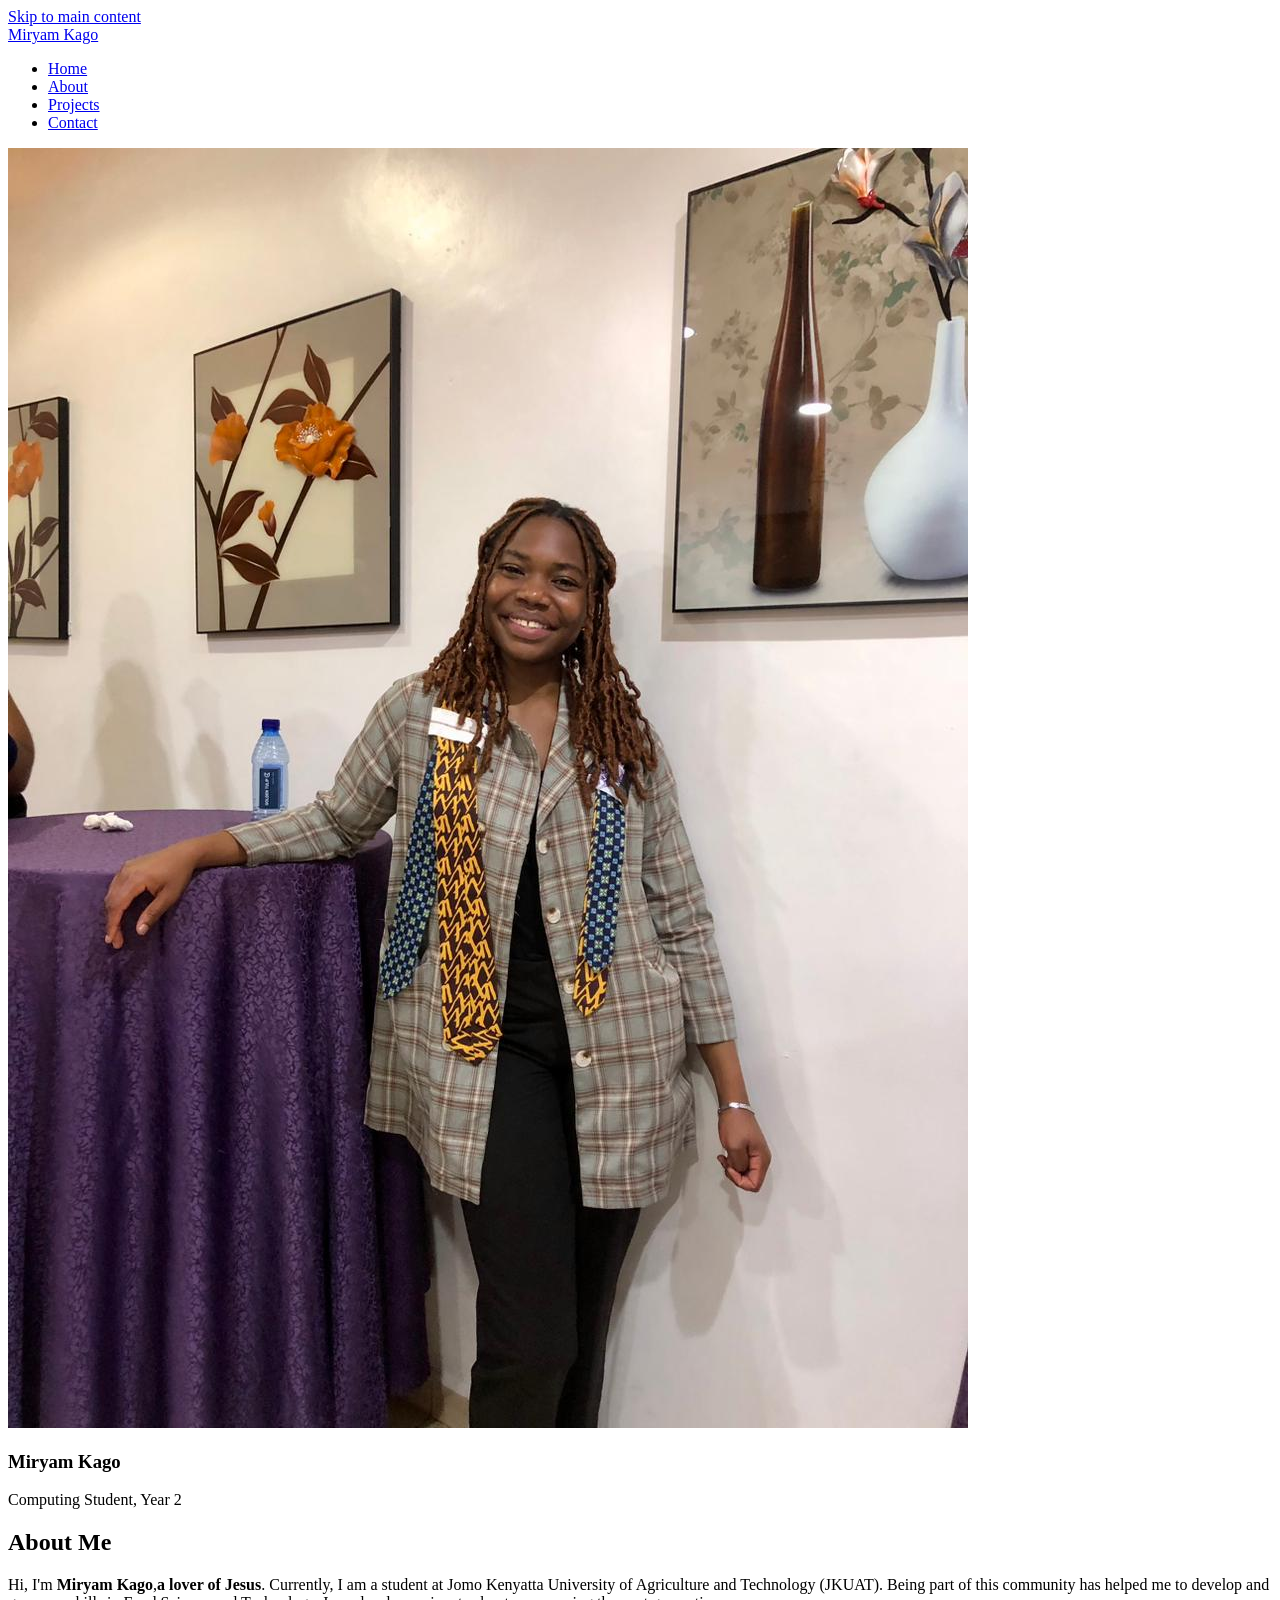
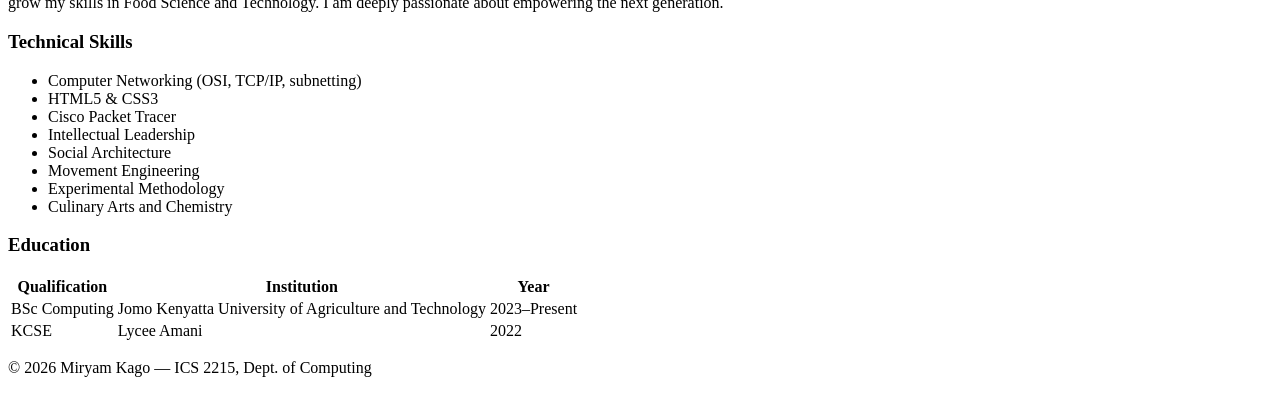
==== about.html @ 1cde58f8 "Add files via upload" ====
<!-- Paste this into EVERY HTML file and customise the <title> and <main> -->
<!DOCTYPE html>
<html lang="en">
<link rel="stylesheet" href="style.css">
  <meta charset="UTF-8">
  <!-- REQUIRED for responsive design on mobile -->
  <meta name="viewport" content="width=device-width, initial-scale=1.0">
  <meta name="description" content="Portfolio of [Your Name] — Computing student at [University]">
  <title> Miryam Kago | Portfolio</title>
  <link rel="preconnect" href="https://fonts.googleapis.com">
<link rel="preconnect" href="https://fonts.gstatic.com" crossorigin>
<link href="https://fonts.googleapis.com/css2?family=Playfair+Display:ital,wght@0,400..900;1,400..900&display=swap" rel="stylesheet">
  <link rel="stylesheet" href="css/style.css">
</head>
<body>

  <!-- Skip link: allows keyboard users to skip the nav -->
  <a href="#main" class="skip-link">Skip to main content</a>

  <header>
    <div class="container">
      <a href="index.html" class="logo"> Miryam Kago</a>
      <nav aria-label="Main navigation">
        <ul>
          <!-- Add class="active" to the current page's link -->
          <li><a href="index.html">Home</a></li>
          <li><a href="about.html"class="active">About</a></li>
          <li><a href="projects.html">Projects</a></li>
          <li><a href="contact.html">Contact</a></li>
        </ul>
      </nav>
    </div>
  </header>

  <main id="main">
    <section class="container">
        <section class="about-section">
  <div class="container about-grid">

    <aside>
      <!-- Profile photo -->
      <img src="IMG-20250907-WA0014.jpg"
           alt= "IMG-20250907-WA0014.jpg" — profile photo
           class="profile-img">
      <h3>Miryam Kago</h3>
      <p class="role">Computing Student, Year 2</p>
    </aside>

    <div>
      <h2>About Me</h2>
      <p>Hi, I'm <strong>Miryam Kago</strong>,<strong>a lover of Jesus</strong>.  Currently, I am a student at Jomo Kenyatta University of Agriculture and Technology (JKUAT).
        Being part of this community has helped me to develop and grow my skills in Food Science and Technology.
        I am deeply passionate about empowering the next generation.</p>

      <h3>Technical Skills</h3>
      <ul class="skills-list">
        <li>Computer Networking (OSI, TCP/IP, subnetting)</li>
        <li>HTML5 & CSS3</li>
        <li>Cisco Packet Tracer</li>
        <li>Intellectual Leadership</li>
        <li>Social Architecture</li>
        <li>Movement Engineering</li>
        <li>Experimental Methodology</li>
        <li>Culinary Arts and Chemistry</li>
      </ul>

      <h3>Education</h3>
      <table>
        <thead>
         <tr><th>Qualification</th><th>Institution</th><th>Year</th></tr>
        </thead>
        <tbody>
          <tr><td>BSc Computing</td><td>Jomo Kenyatta University of Agriculture and Technology</td><td>2023–Present</td></tr>
          <tr><td>KCSE</td><td>Lycee Amani</td><td>2022</td></tr>
        </tbody>
      </table>
    </div>
  </div>
</section>
        
</section>
  </main>

  <footer>
    <div class="container">
      <p>&copy; <span id="year"></span> Miryam Kago — ICS 2215, Dept. of Computing</p>
    </div>
  </footer>
  <script>document.getElementById('year').textContent = new Date().getFullYear();</script>
</body>
</html>
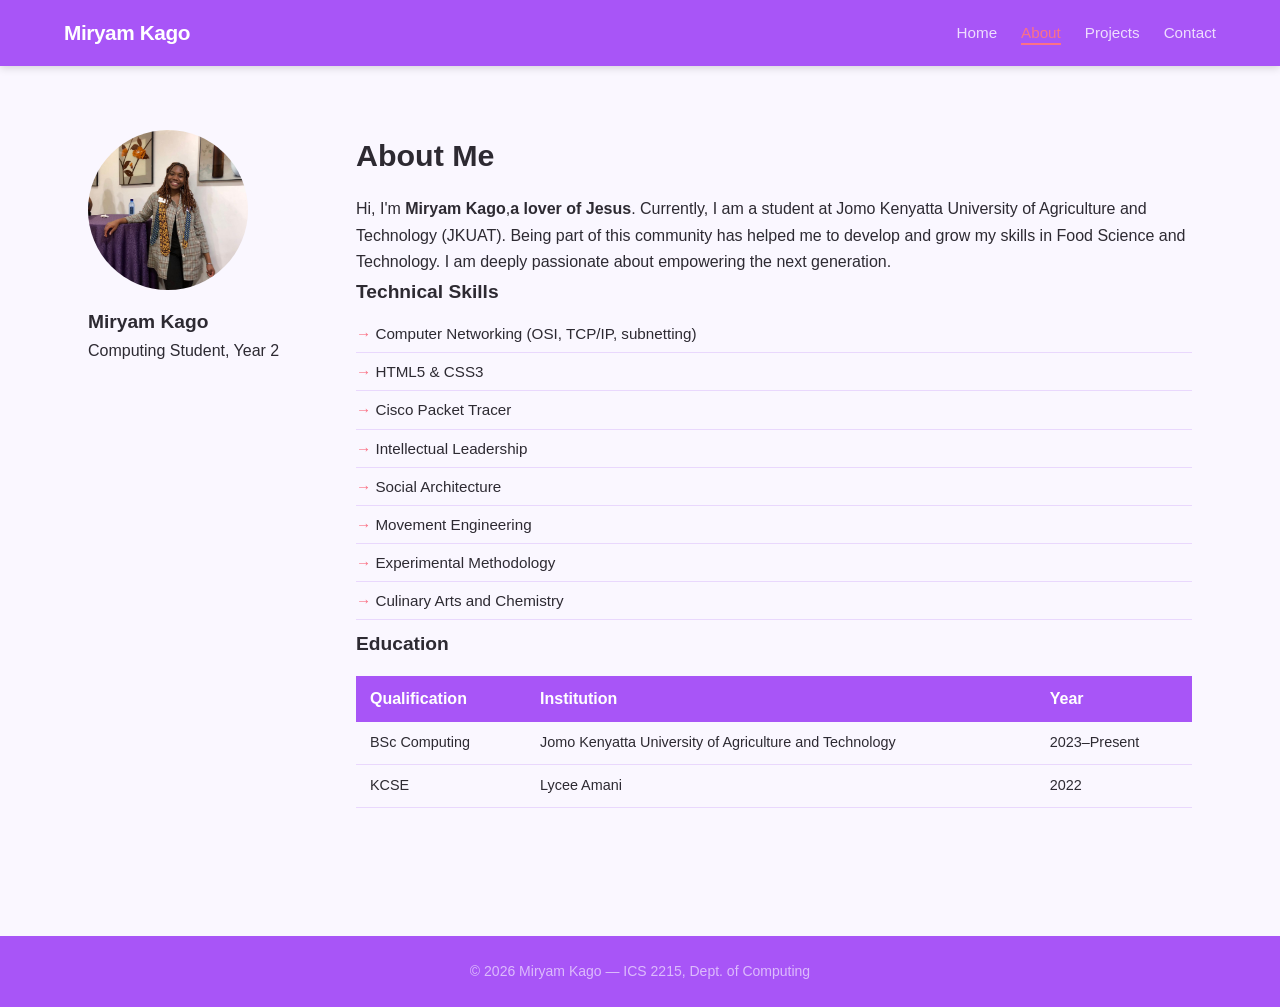
==== commit 84edd078: "Update about.html" ====
--- a/about.html
+++ b/about.html
@@ -1,7 +1,7 @@
 <!-- Paste this into EVERY HTML file and customise the <title> and <main> -->
 <!DOCTYPE html>
 <html lang="en">
-<link rel="stylesheet" href="style.css">
+<link rel="stylesheet" href="images/css/style.css">
   <meta charset="UTF-8">
   <!-- REQUIRED for responsive design on mobile -->
   <meta name="viewport" content="width=device-width, initial-scale=1.0">
@@ -88,4 +88,4 @@
   </footer>
   <script>document.getElementById('year').textContent = new Date().getFullYear();</script>
 </body>
-</html>+</html>
--- a/images/css/style.css
+++ b/images/css/style.css
@@ -0,0 +1,279 @@
+/* === 1. RESET & BOX-SIZING === */
+*, *::before, *::after {
+  box-sizing: border-box;
+  margin: 0;
+  padding: 0;
+}
+
+/* === 2. CSS CUSTOM PROPERTIES (change these to personalise) === */
+:root {
+  /* Primary theme (soft feminine + professional) */
+  --clr-primary:   #A855F7;   /* Elegant purple */
+  --clr-secondary: #F472B6;   /* Soft pink */
+  --clr-accent:    #FB7185;   /* Rose accent for buttons */
+
+  /* Text */
+  --clr-text:      #2D2A32;   /* Deep neutral for readability */
+  --clr-muted:     #7C7A85;   /* Soft muted grey */
+
+  /* Backgrounds */
+  --clr-bg:        #FAF7FF;   /* Very light lavender */
+  --clr-surface:   #FFFFFF;   /* Cards/containers */
+  --clr-white:     #FFFFFF;
+
+  /* Borders & UI */
+  --clr-border:    #E9D8FD;   /* Light purple border */
+  --clr-hover:     #9333EA;   /* Darker purple for hover */
+  --clr-focus:     rgba(168, 85, 247, 0.25);
+
+  /* Gradients */
+  --gradient-main: linear-gradient(135deg, #A855F7, #F472B6);
+  --gradient-soft: linear-gradient(135deg, #FBCFE8, #E9D5FF);
+
+  /* Shadows */
+  --shadow-sm:     0 2px 8px rgba(168, 85, 247, 0.08);
+  --shadow-md:     0 6px 18px rgba(168, 85, 247, 0.12);
+  --shadow-lg:     0 12px 28px rgba(168, 85, 247, 0.18);
+
+  /* Layout */
+  --radius-sm:     8px;
+  --radius-md:     14px;
+  --radius-lg:     20px;
+  --max-width:     1200px;
+
+  /* Typography tweaks */
+  --letter-spacing: 0.3px;
+  --line-height:    1.6;
+}
+  
+
+/* === 3. BASE TYPOGRAPHY === */
+body {
+  font-family: 'Playfair Display',sans-serif;
+  font-size: 16px;
+  line-height: 1.65;
+  color: var(--clr-text);
+  background: var(--clr-bg);
+}
+h1 { font-size: clamp(2rem, 5vw, 3.5rem); line-height: 1.15; }
+h2 { font-size: 1.9rem; margin-bottom: 1rem; }
+h3 { font-size: 1.2rem; }
+a  { color: var(--clr-primary); }
+img{ max-width: 100%; height: auto; display: block; }
+
+/* === 4. LAYOUT CONTAINER === */
+.container {
+  max-width: var(--max-width);
+  margin: 0 auto;
+  padding: 0 1.5rem;
+}
+
+/* === 5. SKIP LINK (accessibility) === */
+.skip-link {
+  position: absolute;
+  top: -100px;
+  left: 0;
+  background: var(--clr-primary);
+  color: white;
+  padding: 0.5rem 1rem;
+  z-index: 9999;
+  text-decoration: none;
+}
+.skip-link:focus { top: 0; }
+
+/* === 6. HEADER + NAVIGATION (Flexbox) === */
+header {
+  background: var(--clr-primary);
+  padding: 1rem 0;
+  position: sticky;
+  top: 0;
+  z-index: 100;
+  box-shadow: 0 2px 8px rgba(0,0,0,0.15);
+}
+header .container {
+  display: flex;              /* FLEXBOX — row layout */
+  justify-content: space-between;
+  align-items: center;
+  flex-wrap: wrap;
+  gap: 0.75rem;
+}
+.logo {
+  font-size: 1.3rem;
+  font-weight: 700;
+  color: white;
+  text-decoration: none;
+  letter-spacing: -0.02em;
+}
+nav ul  { list-style: none; display: flex; gap: 1.5rem; }
+nav a   {
+  color: rgba(255,255,255,0.8);
+  text-decoration: none;
+  font-size: 0.95rem;
+  font-weight: 500;
+  padding-bottom: 2px;
+  border-bottom: 2px solid transparent;
+  transition: all 0.2s;
+}
+nav a:hover, nav a.active {
+  color: var(--clr-accent);
+  border-bottom-color: var(--clr-accent);
+}
+
+/* === 7. HERO SECTION === */
+.hero {
+  background: var(--clr-primary);
+  color: white;
+  padding: 6rem 1.5rem;
+  text-align: center;
+}
+.hero .accent { color: var(--clr-accent); }
+.hero .tagline {
+  font-size: 1.15rem;
+  opacity: 0.75;
+  margin: 0.75rem 0 0.5rem;
+}
+.hero p {
+  max-width: 580px;
+  margin: 0 auto 2rem;
+  opacity: 0.85;
+  font-size: 1.05rem;
+}
+.hero-btns { display: flex; gap: 1rem; justify-content: center; flex-wrap: wrap; }
+
+/* === 8. BUTTONS === */
+.btn {
+  display: inline-block;
+  padding: 0.8rem 2rem;
+  background: var(--clr-accent);
+  color: #1a0e00;
+  border-radius: var(--radius);
+  text-decoration: none;
+  font-weight: 600;
+  font-size: 0.95rem;
+  border: none;
+  cursor: pointer;
+  transition: transform 0.15s, opacity 0.15s;
+}
+.btn:hover     { opacity: 0.88; transform: translateY(-1px); }
+.btn-outline   {
+  background: transparent;
+  border: 2px solid rgba(255,255,255,0.6);
+  color: white;
+}
+.btn-outline:hover { border-color: white; }
+
+/* === 9. PROJECT CARDS (CSS Grid) === */
+.projects-section { padding: 4rem 0; }
+.cards {
+  display: grid;
+  grid-template-columns: repeat(auto-fit, minmax(260px, 1fr));
+  gap: 1.5rem;
+  padding: 1.5rem 0;
+}
+.card {
+  background: var(--clr-white);
+  border-radius: var(--radius);
+  padding: 1.5rem;
+  border: 1px solid var(--clr-border);
+  box-shadow: var(--shadow);
+  display: flex;
+  flex-direction: column;
+  gap: 0.6rem;
+  transition: transform 0.2s, box-shadow 0.2s;
+}
+.card:hover  { transform: translateY(-3px); box-shadow: 0 8px 24px rgba(0,0,0,0.1); }
+.card-tag {
+  display: inline-block;
+  background: #D6E4F5;
+  color: var(--clr-primary);
+  font-size: 0.72rem;
+  font-weight: 600;
+  padding: 3px 10px;
+  border-radius: 20px;
+  text-transform: uppercase;
+  letter-spacing: 0.05em;
+}
+.card h3    { font-size: 1.1rem; color: var(--clr-primary); }
+.card p     { font-size: 0.9rem; color: var(--clr-muted); flex: 1; }
+.card-link  { margin-top: auto; font-weight: 600; font-size: 0.9rem; }
+
+/* === 10. ABOUT PAGE === */
+.about-section  { padding: 4rem 0; }
+.profile-img    { width: 160px; height: 160px; border-radius: 50%; object-fit: cover; margin-bottom: 1rem; }
+.skills-list    { list-style: none; padding: 0.5rem 0; }
+.skills-list li { padding: 6px 0; border-bottom: 1px solid var(--clr-border); font-size: 0.95rem; }
+.skills-list li::before { content: "→ "; color: var(--clr-accent); font-weight: 700; }
+
+table          { width: 100%; border-collapse: collapse; margin-top: 1rem; }
+table th       { background: var(--clr-primary); color: white; padding: 10px 14px; text-align: left; }
+table td       { padding: 9px 14px; border-bottom: 1px solid var(--clr-border); font-size: 0.9rem; }
+table tr:nth-child(even) td { background: var(--clr-bg); }
+
+/* === 11. CONTACT FORM === */
+.contact-section  { padding: 4rem 0; }
+.contact-form     { max-width: 620px; margin: 0 auto; background: var(--clr-white); padding: 2.5rem; border-radius: var(--radius); border: 1px solid var(--clr-border); box-shadow: var(--shadow); }
+.form-group       { display: flex; flex-direction: column; gap: 6px; margin-bottom: 1.4rem; }
+label             { font-size: 0.875rem; font-weight: 600; color: var(--clr-text); }
+input, select, textarea {
+  width: 100%;
+  padding: 0.65rem 0.9rem;
+  border: 1.5px solid var(--clr-border);
+  border-radius: var(--radius);
+  font-size: 1rem;
+  font-family: inherit;
+  transition: border-color 0.2s, box-shadow 0.2s;
+}
+input:focus, select:focus, textarea:focus {
+  outline: none;
+  border-color: var(--clr-primary);
+  box-shadow: 0 0 0 3px rgba(26,60,110,0.12);
+}
+
+/* === 12. FOOTER === */
+footer {
+  background: var(--clr-primary);
+  color: rgba(255,255,255,0.6);
+  text-align: center;
+  padding: 1.5rem;
+  font-size: 0.875rem;
+  margin-top: 4rem;
+}
+/* === 13. RESPONSIVE MEDIA QUERIES === */
+
+/* Tablet and above — 768px+ */
+@media (min-width: 768px) {
+  .about-grid {
+    display: grid;
+    grid-template-columns: 220px 1fr;
+    gap: 3rem;
+    align-items: start;
+  }
+  .hero { padding: 8rem 1.5rem; }
+}
+
+/* Desktop — 1024px+ */
+@media (min-width: 1024px) {
+  .cards   { grid-template-columns: repeat(3, 1fr); }
+  .hero h1 { font-size: 4rem; }
+}
+
+/* Mobile only — collapse nav to centre-aligned column */
+@media (max-width: 599px) {
+  header .container {
+    flex-direction: column;
+    text-align: center;
+  }
+  nav ul {
+    gap: 1rem;
+    flex-wrap: wrap;
+    justify-content: center;
+  }
+  .hero  { padding: 3.5rem 1rem; }
+  .contact-form { padding: 1.5rem; }
+}
+
+/* Print — hide navigation and buttons */
+@media print {
+  header, footer, .btn, .hero-btns { display: none; }
+  body { font-size: 12pt; color: black; background: white; }
+}
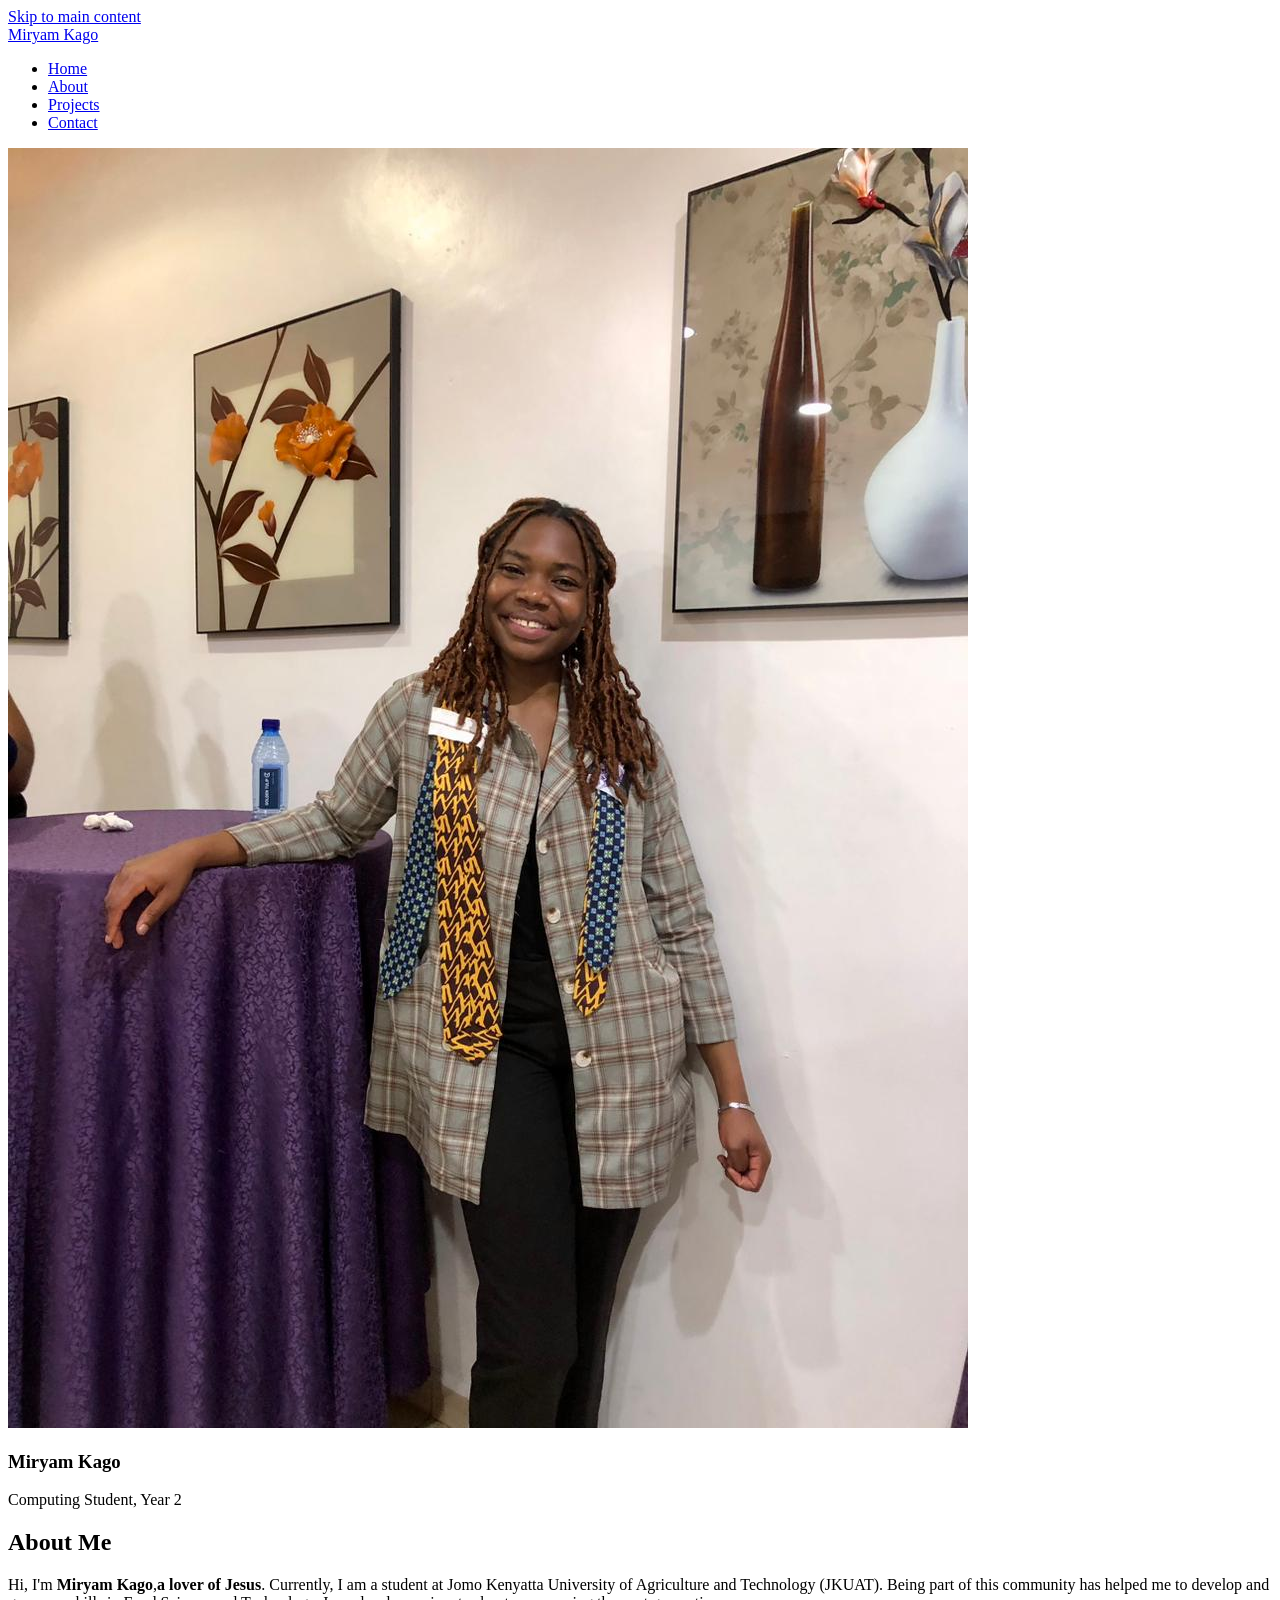
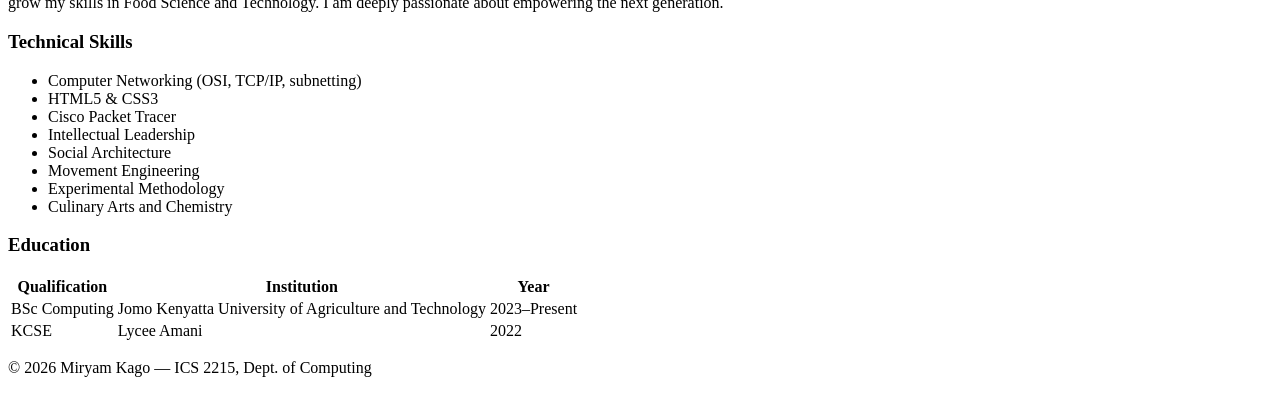
==== commit b2225ceb: "Update about.html" ====
--- a/about.html
+++ b/about.html
@@ -1,7 +1,7 @@
 <!-- Paste this into EVERY HTML file and customise the <title> and <main> -->
 <!DOCTYPE html>
 <html lang="en">
-<link rel="stylesheet" href="images/css/style.css">
+<link rel="stylesheet" href="css/style.css">
   <meta charset="UTF-8">
   <!-- REQUIRED for responsive design on mobile -->
   <meta name="viewport" content="width=device-width, initial-scale=1.0">
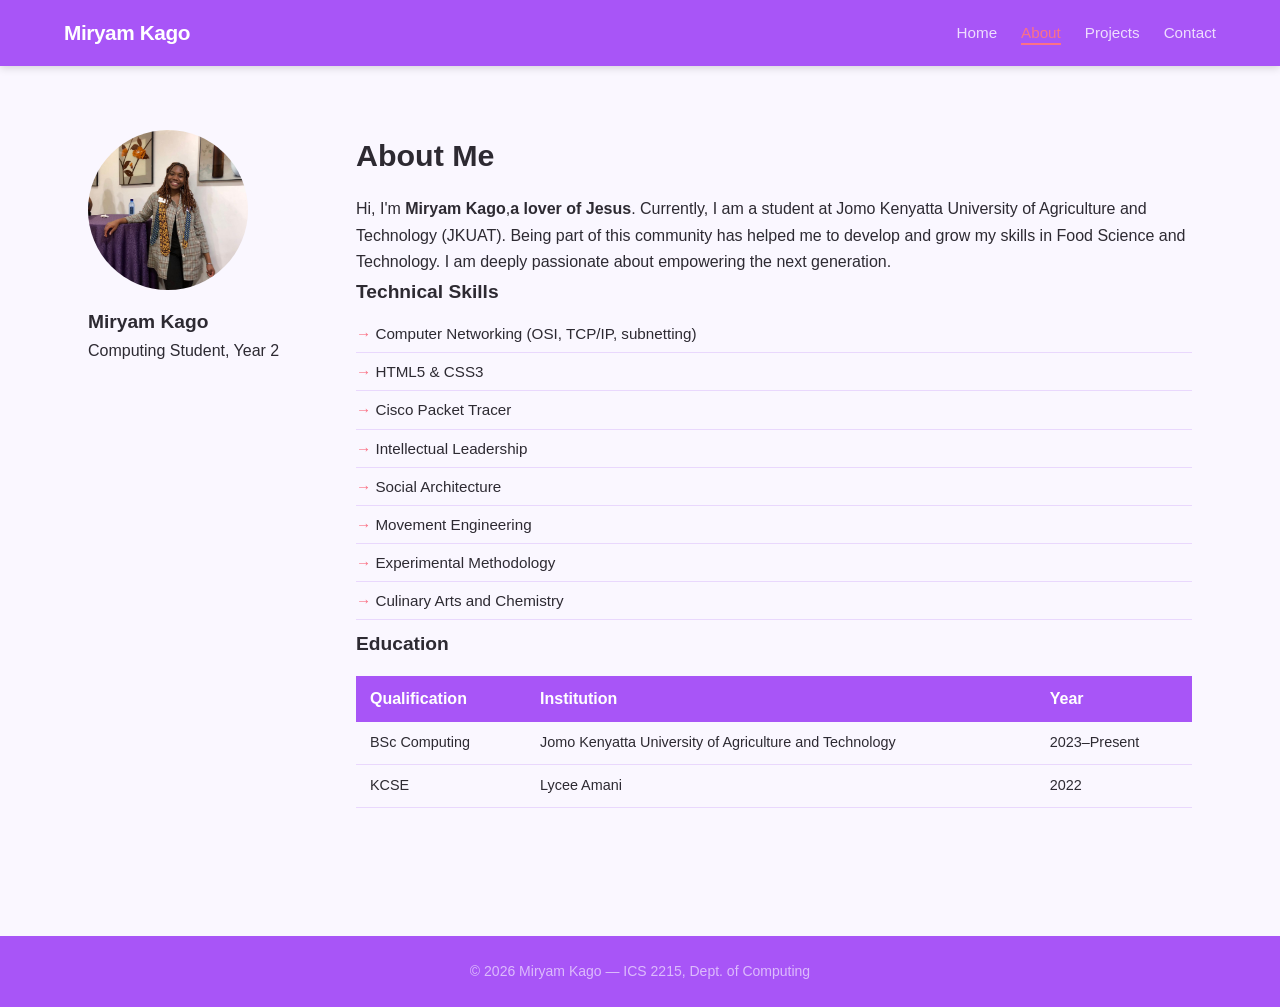
==== commit b4c90876: "Update about.html" ====
--- a/about.html
+++ b/about.html
@@ -1,7 +1,7 @@
 <!-- Paste this into EVERY HTML file and customise the <title> and <main> -->
 <!DOCTYPE html>
 <html lang="en">
-<link rel="stylesheet" href="css/style.css">
+<link rel="stylesheet" href="style.css">
   <meta charset="UTF-8">
   <!-- REQUIRED for responsive design on mobile -->
   <meta name="viewport" content="width=device-width, initial-scale=1.0">
--- a/style.css
+++ b/style.css
@@ -0,0 +1,318 @@
+/* === 1. RESET & BOX-SIZING === */
+*, *::before, *::after {
+  box-sizing: border-box;
+  margin: 0;
+  padding: 0;
+}
+
+/* === 2. CSS CUSTOM PROPERTIES (change these to personalise) === */
+:root {
+  /* Primary theme (soft feminine + professional) */
+  --clr-primary:   #A855F7;   /* Elegant purple */
+  --clr-secondary: #F472B6;   /* Soft pink */
+  --clr-accent:    #FB7185;   /* Rose accent for buttons */
+
+  /* Text */
+  --clr-text:      #2D2A32;   /* Deep neutral for readability */
+  --clr-muted:     #7C7A85;   /* Soft muted grey */
+
+  /* Backgrounds */
+  --clr-bg:        #FAF7FF;   /* Very light lavender */
+  --clr-surface:   #FFFFFF;   /* Cards/containers */
+  --clr-white:     #FFFFFF;
+
+  /* Borders & UI */
+  --clr-border:    #E9D8FD;   /* Light purple border */
+  --clr-hover:     #9333EA;   /* Darker purple for hover */
+  --clr-focus:     rgba(168, 85, 247, 0.25);
+
+  /* Gradients */
+  --gradient-main: linear-gradient(135deg, #A855F7, #F472B6);
+  --gradient-soft: linear-gradient(135deg, #FBCFE8, #E9D5FF);
+
+  /* Shadows */
+  --shadow-sm:     0 2px 8px rgba(168, 85, 247, 0.08);
+  --shadow-md:     0 6px 18px rgba(168, 85, 247, 0.12);
+  --shadow-lg:     0 12px 28px rgba(168, 85, 247, 0.18);
+
+  /* Layout */
+  --radius-sm:     8px;
+  --radius-md:     14px;
+  --radius-lg:     20px;
+  --max-width:     1200px;
+
+  /* Typography tweaks */
+  --letter-spacing: 0.3px;
+  --line-height:    1.6;
+}
+  
+
+/* === 3. BASE TYPOGRAPHY === */
+body {
+  font-family: 'Playfair Display',sans-serif;
+  font-size: 16px;
+  line-height: 1.65;
+  color: var(--clr-text);
+  background: var(--clr-bg);
+}
+h1 { font-size: clamp(2rem, 5vw, 3.5rem); line-height: 1.15; }
+h2 { font-size: 1.9rem; margin-bottom: 1rem; }
+h3 { font-size: 1.2rem; }
+a  { color: var(--clr-primary); }
+img{ max-width: 100%; height: auto; display: block; }
+
+/* === 4. LAYOUT CONTAINER === */
+.container {
+  max-width: var(--max-width);
+  margin: 0 auto;
+  padding: 0 1.5rem;
+}
+
+/* === 5. SKIP LINK (accessibility) === */
+.skip-link {
+  position: absolute;
+  top: -100px;
+  left: 0;
+  background: var(--clr-primary);
+  color: white;
+  padding: 0.5rem 1rem;
+  z-index: 9999;
+  text-decoration: none;
+}
+.skip-link:focus { top: 0; }
+
+/* === 6. HEADER + NAVIGATION (Flexbox) === */
+header {
+  background: var(--clr-primary);
+  padding: 1rem 0;
+  position: sticky;
+  top: 0;
+  z-index: 100;
+  box-shadow: 0 2px 8px rgba(0,0,0,0.15);
+}
+header .container {
+  display: flex;              /* FLEXBOX — row layout */
+  justify-content: space-between;
+  align-items: center;
+  flex-wrap: wrap;
+  gap: 0.75rem;
+}
+.logo {
+  font-size: 1.3rem;
+  font-weight: 700;
+  color: white;
+  text-decoration: none;
+  letter-spacing: -0.02em;
+}
+nav ul  { list-style: none; display: flex; gap: 1.5rem; }
+nav a   {
+  color: rgba(255,255,255,0.8);
+  text-decoration: none;
+  font-size: 0.95rem;
+  font-weight: 500;
+  padding-bottom: 2px;
+  border-bottom: 2px solid transparent;
+  transition: all 0.2s;
+}
+nav a:hover, nav a.active {
+  color: var(--clr-accent);
+  border-bottom-color: var(--clr-accent);
+}
+
+/* === 7. HERO SECTION === */
+.hero {
+  background: var(--clr-primary);
+  color: white;
+  padding: 6rem 1.5rem;
+  text-align: center;
+}
+.hero .accent { color: var(--clr-accent); }
+.hero .tagline {
+  font-size: 1.15rem;
+  opacity: 0.75;
+  margin: 0.75rem 0 0.5rem;
+}
+.hero p {
+  max-width: 580px;
+  margin: 0 auto 2rem;
+  opacity: 0.85;
+  font-size: 1.05rem;
+}
+.hero-btns { display: flex; gap: 1rem; justify-content: center; flex-wrap: wrap; }
+
+/* === 8. BUTTONS === */
+.btn {
+  display: inline-block;
+  padding: 0.8rem 2rem;
+  background: var(--clr-accent);
+  color: #1a0e00;
+  border-radius: var(--radius);
+  text-decoration: none;
+  font-weight: 600;
+  font-size: 0.95rem;
+  border: none;
+  cursor: pointer;
+  transition: transform 0.15s, opacity 0.15s;
+}
+.btn:hover     { opacity: 0.88; transform: translateY(-1px); }
+.btn-outline   {
+  background: transparent;
+  border: 2px solid rgba(255,255,255,0.6);
+  color: white;
+}
+.btn-outline:hover { border-color: white; }
+
+/* === 9. PROJECT CARDS (CSS Grid) === */
+.projects-section { padding: 4rem 0; }
+.cards {
+  display: grid;
+  grid-template-columns: repeat(auto-fit, minmax(260px, 1fr));
+  gap: 1.5rem;
+  padding: 1.5rem 0;
+}
+.card {
+  background: var(--clr-white);
+  border-radius: var(--radius);
+  padding: 1.5rem;
+  border: 1px solid var(--clr-border);
+  box-shadow: var(--shadow);
+  display: flex;
+  flex-direction: column;
+  gap: 0.6rem;
+  transition: transform 0.2s, box-shadow 0.2s;
+}
+.card:hover  { transform: translateY(-3px); box-shadow: 0 8px 24px rgba(0,0,0,0.1); }
+.card-tag {
+  display: inline-block;
+  background: #D6E4F5;
+  color: var(--clr-primary);
+  font-size: 0.72rem;
+  font-weight: 600;
+  padding: 3px 10px;
+  border-radius: 20px;
+  text-transform: uppercase;
+  letter-spacing: 0.05em;
+}
+.card h3    { font-size: 1.1rem; color: var(--clr-primary); }
+.card p     { font-size: 0.9rem; color: var(--clr-muted); flex: 1; }
+.card-link  { margin-top: auto; font-weight: 600; font-size: 0.9rem; }
+
+/* === 10. ABOUT PAGE === */
+.about-section  { padding: 4rem 0; }
+.profile-img    { width: 160px; height: 160px; border-radius: 50%; object-fit: cover; margin-bottom: 1rem; }
+.skills-list    { list-style: none; padding: 0.5rem 0; }
+.skills-list li { padding: 6px 0; border-bottom: 1px solid var(--clr-border); font-size: 0.95rem; }
+.skills-list li::before { content: "→ "; color: var(--clr-accent); font-weight: 700; }
+
+table          { width: 100%; border-collapse: collapse; margin-top: 1rem; }
+table th       { background: var(--clr-primary); color: white; padding: 10px 14px; text-align: left; }
+table td       { padding: 9px 14px; border-bottom: 1px solid var(--clr-border); font-size: 0.9rem; }
+table tr:nth-child(even) td { background: var(--clr-bg); }
+
+/* === 11. CONTACT FORM === */
+.contact-section  { padding: 4rem 0; }
+.contact-form     { max-width: 620px; margin: 0 auto; background: var(--clr-white); padding: 2.5rem; border-radius: var(--radius); border: 1px solid var(--clr-border); box-shadow: var(--shadow); }
+.form-group       { display: flex; flex-direction: column; gap: 6px; margin-bottom: 1.4rem; }
+label             { font-size: 0.875rem; font-weight: 600; color: var(--clr-text); }
+input, select, textarea {
+  width: 100%;
+  padding: 0.65rem 0.9rem;
+  border: 1.5px solid var(--clr-border);
+  border-radius: var(--radius);
+  font-size: 1rem;
+  font-family: inherit;
+  transition: border-color 0.2s, box-shadow 0.2s;
+}
+input:focus, select:focus, textarea:focus {
+  outline: none;
+  border-color: var(--clr-primary);
+  box-shadow: 0 0 0 3px rgba(26,60,110,0.12);
+}
+
+/* === 12. FOOTER === */
+footer {
+  background: var(--clr-primary);
+  color: rgba(255,255,255,0.6);
+  text-align: center;
+  padding: 1.5rem;
+  font-size: 0.875rem;
+  margin-top: 4rem;
+}
+/* === 13. RESPONSIVE MEDIA QUERIES === */
+
+/* Tablet and above — 768px+ */
+@media (min-width: 768px) {
+  .about-grid {
+    display: grid;
+    grid-template-columns: 220px 1fr;
+    gap: 3rem;
+    align-items: start;
+  }
+  .hero { padding: 8rem 1.5rem; }
+}
+
+/* Desktop — 1024px+ */
+@media (min-width: 1024px) {
+  .cards   { grid-template-columns: repeat(3, 1fr); }
+  .hero h1 { font-size: 4rem; }
+}
+
+/* Mobile only — collapse nav to centre-aligned column */
+@media (max-width: 599px) {
+  header .container {
+    flex-direction: column;
+    text-align: center;
+  }
+  nav ul {
+    gap: 1rem;
+    flex-wrap: wrap;
+    justify-content: center;
+  }
+  .hero  { padding: 3.5rem 1rem; }
+  .contact-form { padding: 1.5rem; }
+}
+
+/* Print — hide navigation and buttons */
+@media print {
+  header, footer, .btn, .hero-btns { display: none; }
+  body { font-size: 12pt; color: black; background: white; }
+}
+/* === 13. RESPONSIVE MEDIA QUERIES === */
+
+/* Tablet and above — 768px+ */
+@media (min-width: 768px) {
+  .about-grid {
+    display: grid;
+    grid-template-columns: 220px 1fr;
+    gap: 3rem;
+    align-items: start;
+  }
+  .hero { padding: 8rem 1.5rem; }
+}
+
+/* Desktop — 1024px+ */
+@media (min-width: 1024px) {
+  .cards   { grid-template-columns: repeat(3, 1fr); }
+  .hero h1 { font-size: 4rem; }
+}
+
+/* Mobile only — collapse nav to centre-aligned column */
+@media (max-width: 599px) {
+  header .container {
+    flex-direction: column;
+    text-align: center;
+  }
+  nav ul {
+    gap: 1rem;
+    flex-wrap: wrap;
+    justify-content: center;
+  }
+  .hero  { padding: 3.5rem 1rem; }
+  .contact-form { padding: 1.5rem; }
+}
+
+/* Print — hide navigation and buttons */
+@media print {
+  header, footer, .btn, .hero-btns { display: none; }
+  body { font-size: 12pt; color: black; background: white; }
+}
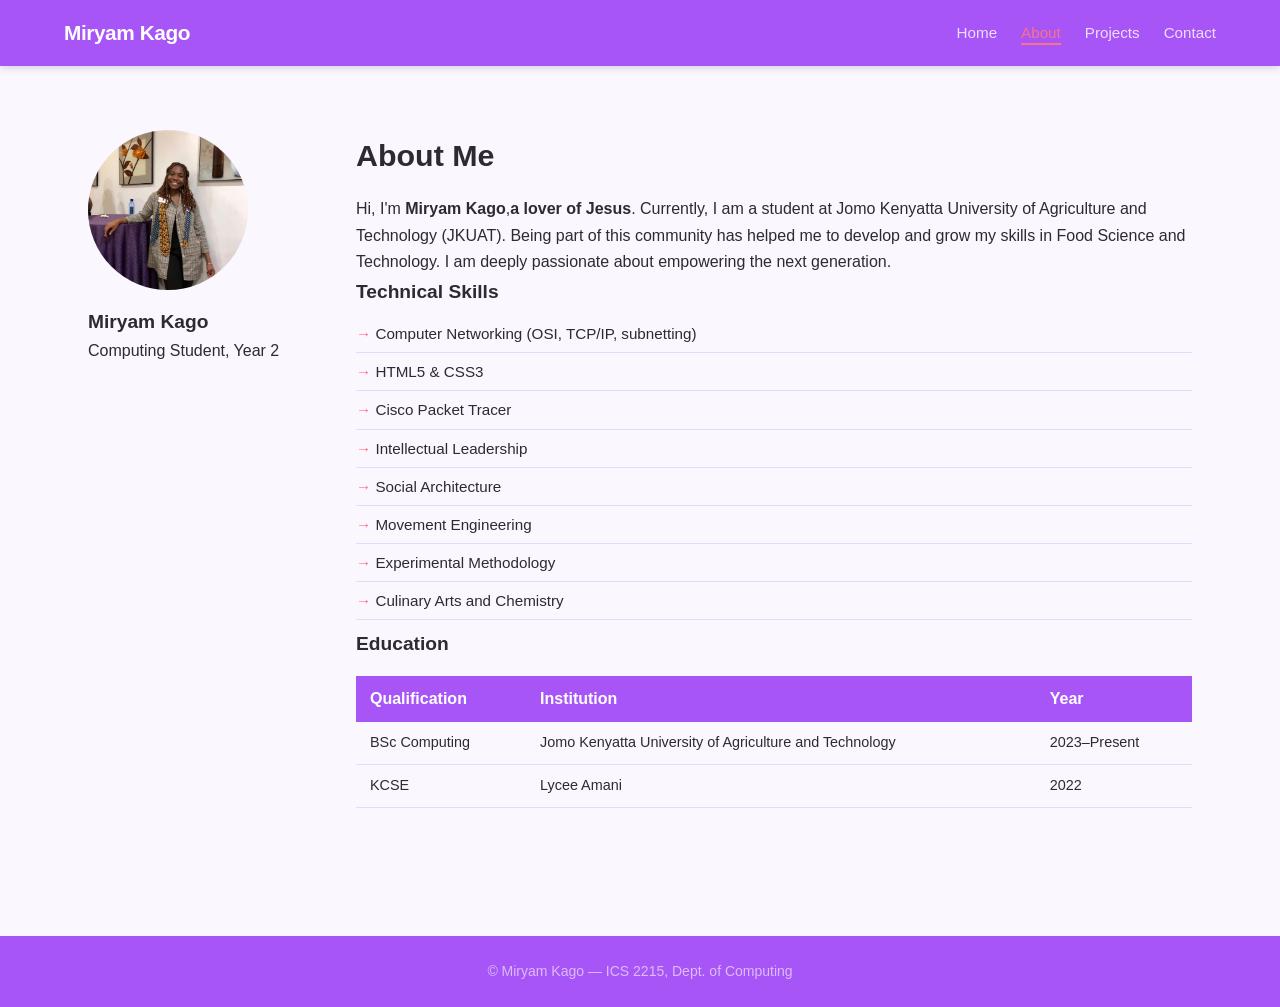
==== commit 5e78e16a: "Update about.html" ====
--- a/about.html
+++ b/about.html
@@ -10,8 +10,9 @@
   <link rel="preconnect" href="https://fonts.googleapis.com">
 <link rel="preconnect" href="https://fonts.gstatic.com" crossorigin>
 <link href="https://fonts.googleapis.com/css2?family=Playfair+Display:ital,wght@0,400..900;1,400..900&display=swap" rel="stylesheet">
-  <link rel="stylesheet" href="css/style.css">
+  
 </head>
+   <meta http-equiv="content-security-policy" content="default-src 'self'; script-src 'self'; style-src 'self';">
 <body>
 
   <!-- Skip link: allows keyboard users to skip the nav -->
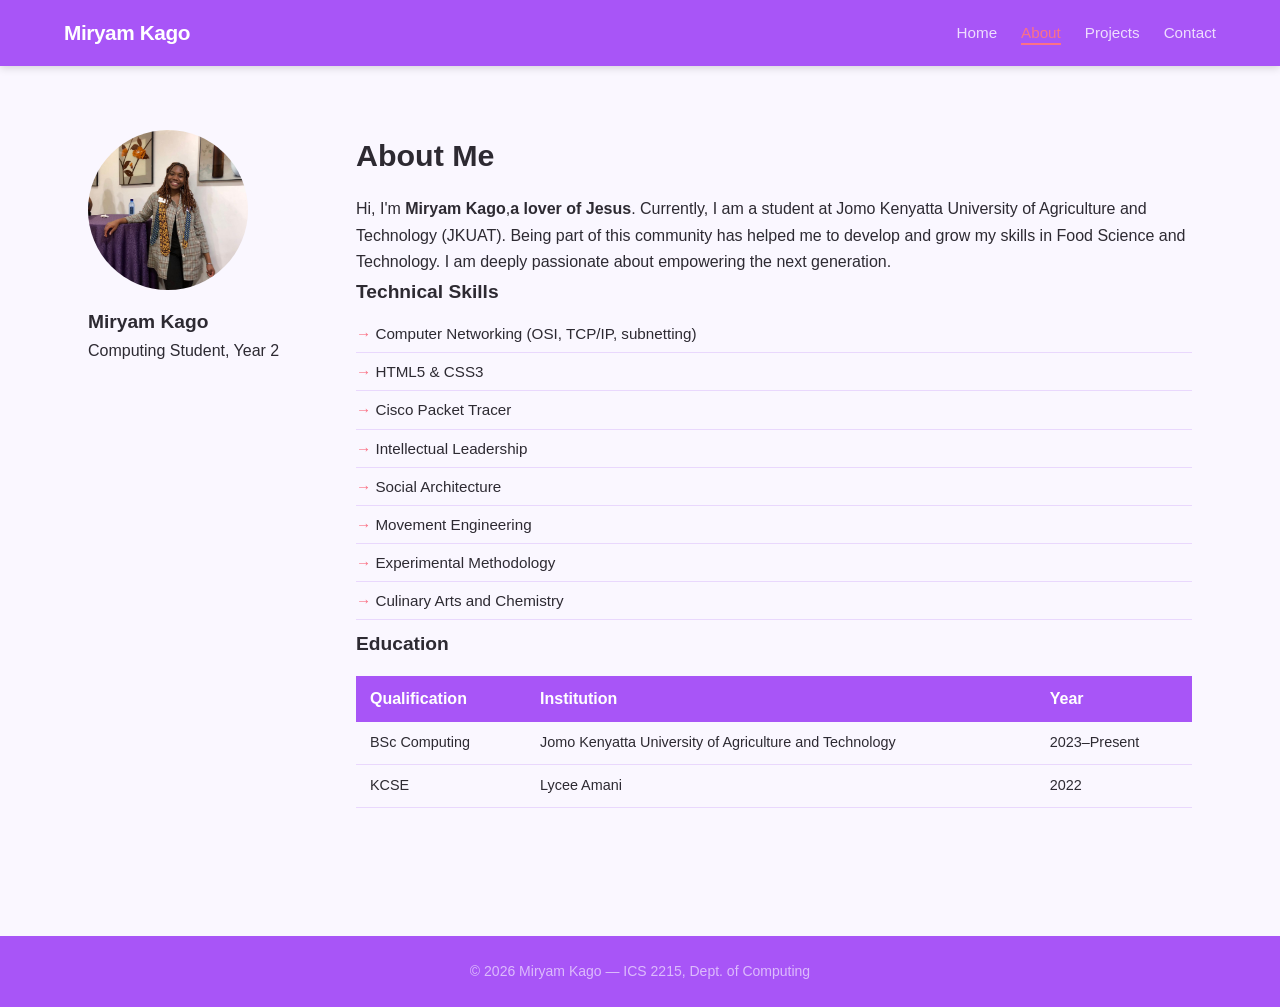
==== commit 95dcc7ac: "Update about.html" ====
--- a/about.html
+++ b/about.html
@@ -12,7 +12,7 @@
 <link href="https://fonts.googleapis.com/css2?family=Playfair+Display:ital,wght@0,400..900;1,400..900&display=swap" rel="stylesheet">
   
 </head>
-   <meta http-equiv="content-security-policy" content="default-src 'self'; script-src 'self'; style-src 'self';">
+  
 <body>
 
   <!-- Skip link: allows keyboard users to skip the nav -->
